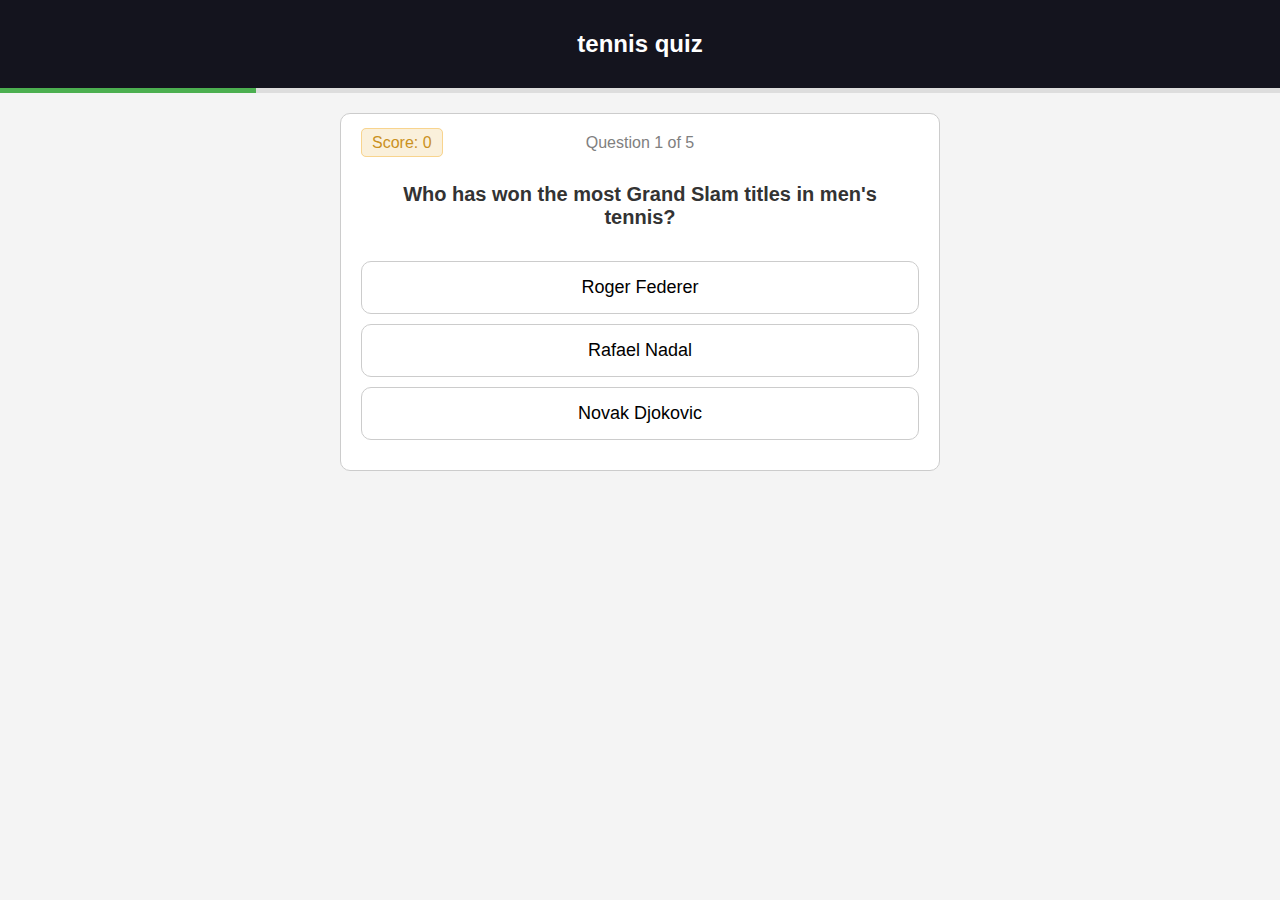
==== index.html @ c4b64cc1 "tennis quiz" ====
<!DOCTYPE html>
<html lang="en">
<head>
    <meta charset="UTF-8">
    <meta name="viewport" content="width=device-width, initial-scale=1.0">
    <title>Tennis Quiz</title>
    <link href="style.css" rel="stylesheet">
    <script src="script.js" defer></script>
</head>
<body>
    <header>
        <h2>tennis quiz</h2>
    </header>

    <!-- Progress Bar -->
    <div class="progress-bar">
        <div class="progress"></div>
    </div>

    <!-- Quiz Container -->
    <section id="quiz-container">
        <div class="question-container">
            <div>
                <span id="question-status">Question 1 of 10</span>
                <span id="score-box">Score: <span class="score">0</span></span>
            </div>

            <h2>Question will appear here</h2>

            <div id="options">
                <!-- Options will be dynamically generated here -->
            </div>

            <p class="explanation" style="display:none;">Explanation will appear here</p>
            <button id="next-btn" style="display:none;">Next</button>
        </div>
    </section>

    <!-- Final Score Display -->
    <section id="result-container" style="display:none;">
        <h2>Your final score is:</h2>
        <div class="progress-circle">
            <svg class="progress-circle-svg" viewBox="0 0 100 100">
                <circle class="progress-circle-bg" cx="50" cy="50" r="45" />
                <circle class="progress-circle-fg" cx="50" cy="50" r="45" />
            </svg>
            <div class="score-text">1/5</div>
        </div>
        <button id="restart-btn">Restart</button>
    </section>

    <footer>
    </footer>
</body>
</html>
---- style.css ----
header {
    background-color: #14141e;
    color: white;
    padding: 10px;
    width: 100%;
    text-align: center;
}

.progress-bar {
    width: 100%;
    background-color: #ddd;
    height: 5px;
}

.progress {
    width: 0%;
    height: 100%;
    background-color: #4CAF50;
}

#quiz-container {
    width: 80%;
    max-width: 600px;
    margin-top: 20px;
}

#result-container {
    display: flex;
    flex-direction: column;
    justify-content: center;
    height: 100vh;
}

.question-container {
    background-color: white;
    border: 1px solid #ccc;
    padding: 20px;
    margin-bottom: 20px;
    border-radius: 10px;
}

/* Styling for the question text */
.question-container h2 {
    font-size: 20px; /* Adjust the font size as needed */
    color: #333; /* Adjust the text color */
    padding: 15px;
    text-align: center;
}

button {
    display: block;
    width: 100%;
    padding: 10px;
    margin: 10px 0;
    font-size: 16px;
    cursor: pointer;
}

button.option {
    background-color: rgba(255, 255, 255, 0.847); 
    border: 1px solid #ccc;
    border-radius: 10px;     /* Rounded corners */
    padding: 15px;           /* More padding for a nicer look */
    margin: 10px 0;          /* Space between options */
    font-size: 18px;         /* Slightly larger font */
    cursor: pointer;
    transition: background-color 0.3s ease; /* Smooth transition on hover */
}

/* Hover effect for buttons */
button.option:hover {
    background-color: #f0f8ff; 
}

/* Next question button */
#next-btn {
    background-color: #F2F2F2;
    color: black;
    border: 1px solid #8d8d8d;
    border-radius: 10px;     
    padding: 15px;           
    width: 20%;              
    font-size: 16px;        
    cursor: pointer;
    margin: 20px auto;       /* Center the button with auto margins */
    display: block;          /* Ensure it's a block-level element for centering */
    text-align: center;      /* Center the text inside the button */
    transition: background-color 0.3s ease; /* Smooth hover transition */
}

/* Hover effect for the Next Question button */
#next-btn:hover {
    background-color: #E6E6E6;
}

/* Restart button */
#restart-btn {
    background-color: rgba(255, 255, 255, 0.847); 
    border: 1px solid #ccc;
    color: black;
    border-radius: 10px;     
    padding: 15px;           
    width: 40%;             
    font-size: 18px;        
    cursor: pointer;
    margin: 20px auto;       
    display: flex;           
    justify-content: center; 
    align-items: center; 
    text-align: center;      
    transition: background-color 0.3s ease; /* Smooth hover transition */
}

/* Hover effect for Restart button */
#restart-btn:hover {
    background-color: #E6E6E6;
}


/* Explanation */
p.explanation {
    display: none;
    color: #808080;
}

/* Status bar containing question number and score */
.status-bar {
    display: flex;
    justify-content: space-between; /* Distributes items with space between */
    align-items: center;
    margin-bottom: 20px; /* Space between status bar and question */
    padding: 10px; /* Padding around the status bar */
    background-color: #f9f9f9; /* Light background for the status bar */
    border-radius: 10px; /* Rounded corners for the status bar */
    border: 1px solid #ccc; /* Border for the status bar */
    position: relative;
}

#question-status {
    font-size: 16px;
    color: #808080;
    position: absolute; 
    left: 50%; /* so that it is centered */
    transform: translateX(-50%); 
}

#score-box {
    font-size: 16px;
    background-color: #faf0db; 
    border: 1px solid #f8d48e; 
    border-radius: 5px; 
    padding: 5px 10px; 
    color: #ca911e; 
}

/* Circular progress indicator */
.progress-circle {
    position: relative;
    width: 100px;
    height: 100px;
    margin: 20px auto;
}

.progress-circle-svg {
    transform: rotate(-90deg);
}

.progress-circle-bg,
.progress-circle-fg {
    fill: none;
    stroke-width: 10;
    stroke-linecap: round;
}

.progress-circle-bg {
    stroke: #e0e0e0;
}

.progress-circle-fg {
    stroke: #4CAF50; /* Green color for progress */
    stroke-dasharray: 282.6; /* 2 * π * 45 */
    stroke-dashoffset: 282.6; /* Full circle */
    transition: stroke-dashoffset 1s;
}

.score-text {
    position: absolute;
    top: 50%;
    left: 50%;
    transform: translate(-50%, -50%);
    font-size: 18px;
    font-weight: bold;
    color: #14141e;
}

/* Final score heading */
#result-container h2 {
    color: #14141e;
    margin-top: 40px;
    margin-bottom: 40px; 
}

/* Circle progress */
.circle-container {
    margin-bottom: 20px; 
}

/* Restart button */
#restart-btn {
    margin-top: 40px; 
}

body {
    font-family: Arial, sans-serif;
    background-color: #f4f4f4;
    margin: 0;
    padding: 0;
    display: flex;
    flex-direction: column;
    align-items: center;
    position: relative;
    overflow: hidden; /* Prevent the page from scrolling due to falling tennis balls */
}

#home-page {
    position: relative;
    z-index: 10; /* Keep the content on top */
    display: flex;
    flex-direction: column;
    justify-content: center; 
    align-items: center;     
    height: 100vh;         
    text-align: center;      
    padding: 20px; /* Add some padding to the content */
    border-radius: 10px; /* Optional: rounded corners for a softer look */
}

canvas {
    position: absolute;
    top: 0;
    left: 0;
    z-index: 0; /* Make sure the canvas is behind the home page content */
    width: 100vw;
    height: 100vh;
}


#home-page h2 {
    font-size: 30px;          /* Adjust as needed */
    margin-bottom: 5px;      /* Space between the heading and the paragraph */
    color: white;
}

#home-page p {
    font-size: 18px;         
    margin-bottom: 25px;   
    color: white;   
}

#home-page a {
    text-decoration: none;    
}

#start-quiz-btn {
    background-color: rgba(255, 255, 255, 0.847); 
    border: 1px solid #ccc;
    color: black;
    border-radius: 10px;     
    padding: 15px;           
    width: 150px;            /* Adjust width as needed */
    font-size: 18px;        
    cursor: pointer;
    transition: background-color 0.3s ease; /* Smooth hover transition */
    text-align: center;      /* Center text inside the button */
}

#start-quiz-btn:hover {
    background-color: #f3fec1; /* Adjust hover color if needed */
}

.progress-circle-fg {
    stroke: #4CAF50; /* Green color for progress */
    stroke-dasharray: 282.6; /* 2 * π * 45 */
    stroke-dashoffset: 282.6; /* Full circle */
    transition: stroke-dashoffset 0.3s ease-out; /* Smooth transition */
}
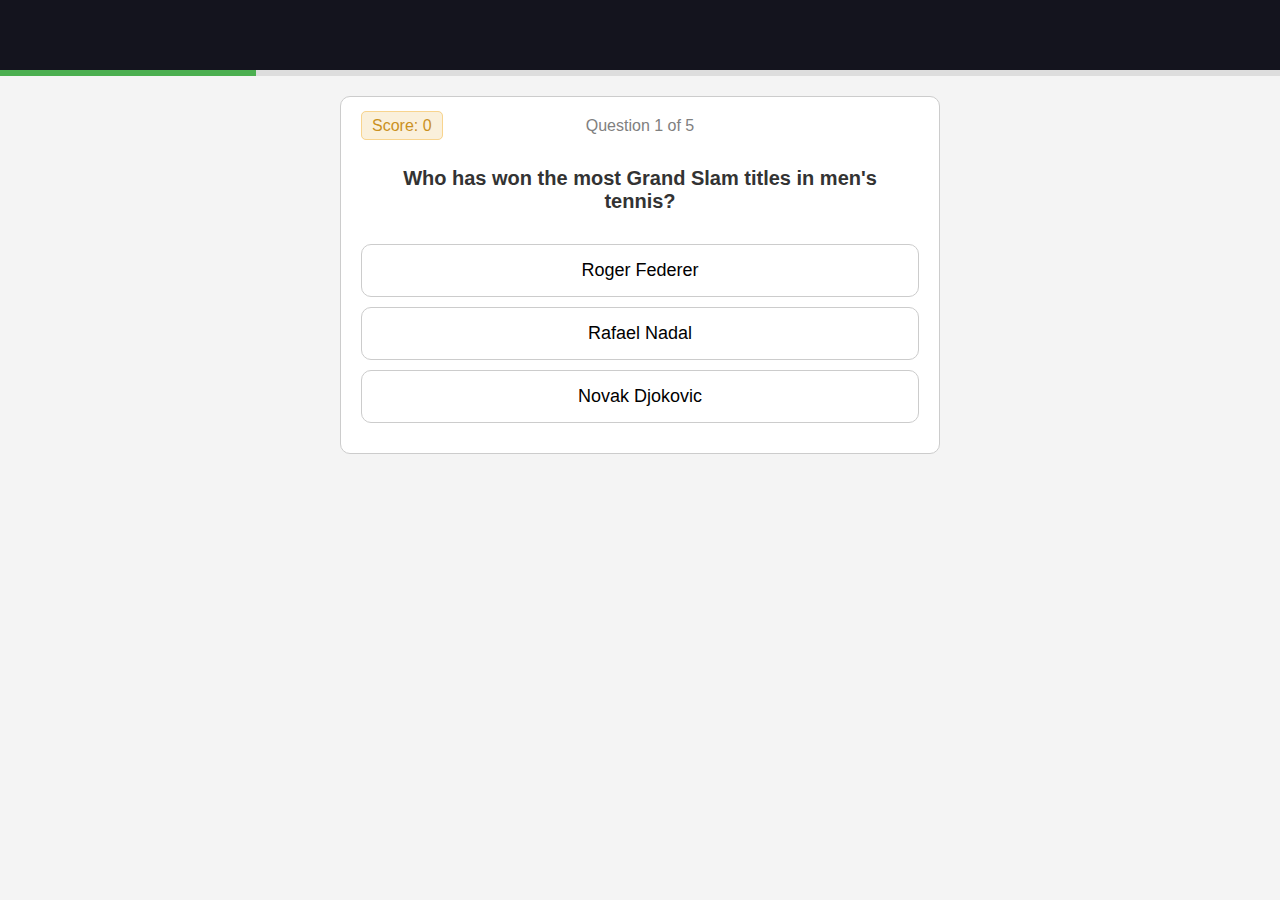
==== commit 7bca4a23: "update" ====
--- a/index.html
+++ b/index.html
@@ -8,9 +8,8 @@
     <script src="script.js" defer></script>
 </head>
 <body>
-    <header>
-        <h2>tennis quiz</h2>
-    </header>
+    <!-- Header block -->
+    <div class="header-block"></div> 
 
     <!-- Progress Bar -->
     <div class="progress-bar">
--- a/style.css
+++ b/style.css
@@ -1,15 +1,13 @@
-header {
+.header-block {
+    width: 100%;
     background-color: #14141e;
-    color: white;
-    padding: 10px;
-    width: 100%;
-    text-align: center;
+    height: 70px;
 }
 
 .progress-bar {
     width: 100%;
     background-color: #ddd;
-    height: 5px;
+    height: 6px;
 }
 
 .progress {
@@ -156,8 +154,8 @@
 /* Circular progress indicator */
 .progress-circle {
     position: relative;
-    width: 100px;
-    height: 100px;
+    width: 150px;
+    height: 150px;
     margin: 20px auto;
 }
 
@@ -188,16 +186,16 @@
     top: 50%;
     left: 50%;
     transform: translate(-50%, -50%);
-    font-size: 18px;
+    font-size: 20px;
     font-weight: bold;
-    color: #14141e;
+    color: black;
 }
 
 /* Final score heading */
 #result-container h2 {
     color: #14141e;
-    margin-top: 40px;
-    margin-bottom: 40px; 
+    margin-top: 60px;
+    margin-bottom: 60px; 
 }
 
 /* Circle progress */
@@ -207,7 +205,7 @@
 
 /* Restart button */
 #restart-btn {
-    margin-top: 40px; 
+    margin-top: 60px; 
 }
 
 body {
@@ -276,6 +274,7 @@
 
 #start-quiz-btn:hover {
     background-color: #f3fec1; /* Adjust hover color if needed */
+    border-color: #c2cb96;
 }
 
 .progress-circle-fg {
